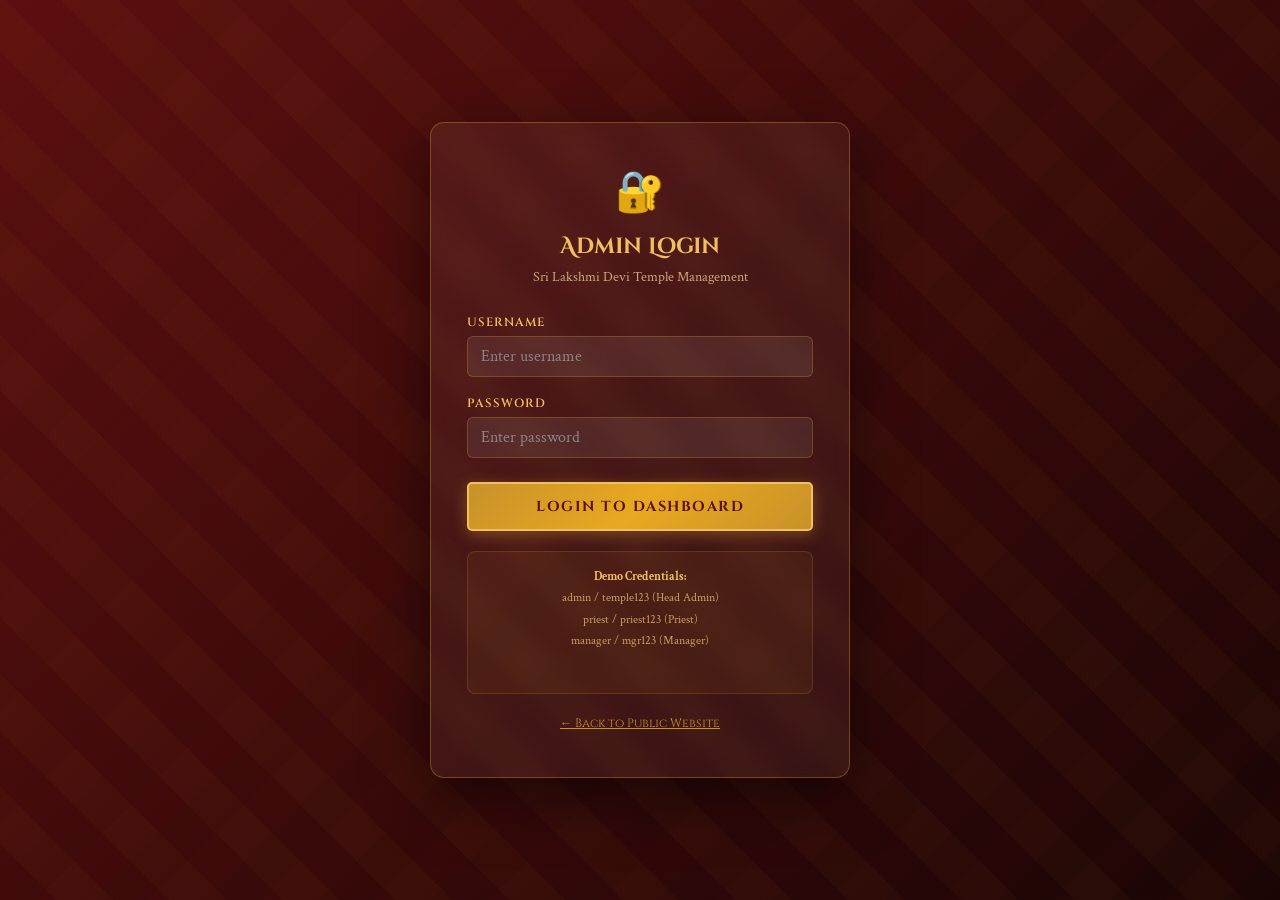
==== admin-dashboard.html @ ceff402d "Add files via upload" ====
<!DOCTYPE html>
<html lang="en">
<head>
<meta charset="UTF-8"/>
<meta name="viewport" content="width=device-width, initial-scale=1.0"/>
<title>Admin Dashboard – Temple</title>
<link rel="stylesheet" href="style.css"/>
<style>
  body { background:#0f0404; }
  body::before { background-image:none; }
  .admin-layout { display:flex; min-height:100vh; }
  .sidebar {
    width:230px; flex-shrink:0;
    background:linear-gradient(180deg,#1a0505,#2d0808);
    border-right:2px solid rgba(200,146,42,0.3);
    display:flex; flex-direction:column;
    position:sticky; top:0; height:100vh; overflow-y:auto;
  }
  .sidebar-logo { padding:24px 18px 16px; border-bottom:1px solid rgba(200,146,42,0.2); text-align:center; }
  .sidebar-logo h2 { font-family:'Cinzel Decorative',cursive; color:var(--gold-light); font-size:0.85rem; line-height:1.4; }
  .sidebar-logo p  { color:#c8a060; font-size:0.72rem; margin-top:4px; }
  .admin-info { padding:14px 18px; border-bottom:1px solid rgba(200,146,42,0.15); }
  .admin-info p { color:#e8d0a8; font-size:0.82rem; }
  .admin-info span { color:var(--gold); font-weight:bold; }
  .nav-menu { flex:1; padding:12px 0; }
  .nav-item {
    display:flex; align-items:center; gap:10px;
    padding:11px 18px; cursor:pointer;
    color:#c8a878; font-family:'Cinzel',serif;
    font-size:0.75rem; letter-spacing:0.5px;
    transition:all 0.2s; border-left:3px solid transparent;
  }
  .nav-item:hover { background:rgba(200,146,42,0.1); color:var(--gold-light); }
  .nav-item.active { background:rgba(200,146,42,0.15); color:var(--gold-light); border-left-color:var(--gold); }
  .nav-item .icon { font-size:1rem; width:20px; text-align:center; }
  .sidebar-footer { padding:16px 18px; border-top:1px solid rgba(200,146,42,0.2); }
  .sidebar-footer a { display:block; color:#c8a060; font-family:'Cinzel',serif; font-size:0.72rem; text-decoration:none; margin-bottom:8px; transition:color 0.2s; }
  .sidebar-footer a:hover { color:var(--gold-light); }
  .main { flex:1; overflow-y:auto; background:#150303; }
  .topbar {
    background:rgba(92,15,15,0.6); border-bottom:1px solid rgba(200,146,42,0.25);
    padding:14px 28px; display:flex; align-items:center; justify-content:space-between;
    position:sticky; top:0; z-index:10; backdrop-filter:blur(8px);
  }
  .topbar h1 { font-family:'Cinzel',serif; color:var(--gold-light); font-size:1rem; letter-spacing:1px; }
  .page { display:none; padding:28px; }
  .page.active { display:block; }
  .stats-row { display:grid; grid-template-columns:repeat(auto-fit,minmax(150px,1fr)); gap:14px; margin-bottom:28px; }
  .stat { background:rgba(255,255,255,0.05); border:1px solid rgba(200,146,42,0.2); border-radius:10px; padding:18px 16px; text-align:center; }
  .stat .n { font-family:'Cinzel Decorative',cursive; font-size:2rem; color:var(--gold-light); display:block; }
  .stat p { color:#c8a878; font-size:0.78rem; margin-top:4px; }
  .section-hdr { display:flex; align-items:center; justify-content:space-between; margin-bottom:18px; flex-wrap:wrap; gap:10px; }
  .section-hdr h2 { font-family:'Cinzel',serif; color:var(--gold-light); font-size:1rem; letter-spacing:1px; }
  .dark-card { background:rgba(255,255,255,0.04); border:1px solid rgba(200,146,42,0.2); border-radius:10px; overflow:hidden; margin-bottom:24px; }
  .dark-table { width:100%; border-collapse:collapse; }
  .dark-table th { background:rgba(200,146,42,0.15); color:var(--gold-light); font-family:'Cinzel',serif; font-size:0.7rem; letter-spacing:1px; padding:10px 14px; text-align:left; }
  .dark-table td { padding:10px 14px; border-bottom:1px solid rgba(200,146,42,0.08); color:#e8d0a8; font-size:0.88rem; vertical-align:top; }
  .dark-table tr:hover td { background:rgba(255,255,255,0.03); }
  .modal-bg { display:none; position:fixed; inset:0; background:rgba(0,0,0,0.75); z-index:200; align-items:center; justify-content:center; }
  .modal-bg.open { display:flex; }
  .modal { background:#1a0505; border:1px solid var(--gold); border-radius:12px; padding:30px; width:90%; max-width:500px; max-height:88vh; overflow-y:auto; }
  .modal h3 { font-family:'Cinzel',serif; color:var(--gold-light); margin-bottom:20px; font-size:1rem; }
  .modal .form-group label { color:var(--gold-light); }
  .modal input,.modal select,.modal textarea { background:rgba(255,255,255,0.07); border:1px solid rgba(200,146,42,0.3); color:#fff; width:100%; }
  .modal input::placeholder,.modal textarea::placeholder { color:#777; }
  .modal input:focus,.modal select:focus,.modal textarea:focus { border-color:var(--gold); box-shadow:0 0 0 2px rgba(200,146,42,0.2); }
  .modal select option { background:#2d0808; }
  .settings-form .form-group label { color:var(--gold-light); }
  .settings-form input,.settings-form textarea { background:rgba(255,255,255,0.07); border:1px solid rgba(200,146,42,0.25); color:#fff; width:100%; }
  .settings-form input:focus,.settings-form textarea:focus { border-color:var(--gold); box-shadow:0 0 0 2px rgba(200,146,42,0.2); }
  .pwd-box { background:rgba(255,255,255,0.04); border:1px solid rgba(200,146,42,0.2); border-radius:10px; padding:24px; margin-bottom:20px; }
  .pwd-box h3 { font-family:'Cinzel',serif; color:var(--gold-light); font-size:0.9rem; margin-bottom:16px; }
  .reason-chips { display:flex; flex-wrap:wrap; gap:8px; margin-bottom:12px; }
  .reason-chip {
    padding:7px 14px; border-radius:20px; cursor:pointer;
    font-family:'Cinzel',serif; font-size:0.72rem; letter-spacing:0.5px;
    border:1px solid rgba(200,146,42,0.4); color:#c8a878;
    background:rgba(255,255,255,0.05); transition:all 0.2s;
  }
  .reason-chip:hover,.reason-chip.selected { background:rgba(139,26,26,0.4); border-color:var(--crimson-light); color:#ffb0b0; }
  @media(max-width:700px) {
    .sidebar { width:60px; }
    .sidebar-logo h2,.sidebar-logo p,.admin-info,.nav-item span,.sidebar-footer { display:none; }
    .nav-item { justify-content:center; padding:14px; }
    .page { padding:16px; }
  }
</style>
</head>
<body>
<div class="admin-layout">

  <!-- SIDEBAR -->
  <aside class="sidebar">
    <div class="sidebar-logo">
      <div style="font-size:1.8rem;">🪔</div>
      <h2>Temple Admin</h2>
      <p>Management Panel</p>
    </div>
    <div class="admin-info">
      <p>Logged in as:<br/><span id="admin-name">—</span></p>
      <p style="margin-top:4px;color:#a08060;font-size:0.72rem;" id="admin-role">—</p>
    </div>
    <nav class="nav-menu">
      <div class="nav-item active" onclick="showPage('dashboard')"><span class="icon">📊</span><span>Dashboard</span></div>
      <div class="nav-item" onclick="showPage('bookings')"><span class="icon">📋</span><span>Bookings</span></div>
      <div class="nav-item" onclick="showPage('announcements')"><span class="icon">🔔</span><span>Announcements</span></div>
      <div class="nav-item" onclick="showPage('poojas')"><span class="icon">🌸</span><span>Manage Poojas</span></div>
      <div class="nav-item" onclick="showPage('settings')"><span class="icon">⚙️</span><span>Temple Settings</span></div>
      <div class="nav-item" onclick="showPage('password')"><span class="icon">🔑</span><span>Change Password</span></div>
    </nav>
    <div class="sidebar-footer">
      <a href="index.html" target="_blank">🌐 View Public Site</a>
      <a href="#" onclick="doLogout()">🚪 Logout</a>
    </div>
  </aside>

  <!-- MAIN -->
  <main class="main">
    <div class="topbar">
      <h1 id="page-title">📊 Dashboard</h1>
      <div style="color:#c8a878;font-size:0.8rem;font-family:'Cinzel',serif;" id="topbar-date"></div>
    </div>

    <!-- DASHBOARD -->
    <div class="page active" id="page-dashboard">
      <div class="stats-row">
        <div class="stat"><span class="n" id="s-total">0</span><p>Total Bookings</p></div>
        <div class="stat"><span class="n" id="s-pending">0</span><p>Pending</p></div>
        <div class="stat"><span class="n" id="s-confirmed">0</span><p>Confirmed</p></div>
        <div class="stat"><span class="n" id="s-rejected">0</span><p>Rejected</p></div>
        <div class="stat"><span class="n" id="s-poojas">0</span><p>Active Poojas</p></div>
        <div class="stat"><span class="n" id="s-ann">0</span><p>Announcements</p></div>
      </div>
      <div class="section-hdr"><h2>🕐 Recent Bookings</h2><button class="btn btn-outline btn-sm" onclick="showPage('bookings')">View All</button></div>
      <div class="dark-card"><div style="overflow-x:auto;"><table class="dark-table">
        <thead><tr><th>Ref</th><th>Name</th><th>Pooja</th><th>Date</th><th>Status</th></tr></thead>
        <tbody id="dash-bookings-body"></tbody>
      </table></div></div>
    </div>

    <!-- BOOKINGS -->
    <div class="page" id="page-bookings">
      <div class="section-hdr">
        <h2>📋 All Bookings</h2>
        <select id="filter-status" onchange="renderBookings()" style="background:rgba(255,255,255,0.07);border:1px solid rgba(200,146,42,0.3);color:#e8d0a8;padding:6px 10px;border-radius:5px;font-family:'Cinzel',serif;font-size:0.72rem;">
          <option value="">All Status</option>
          <option value="Pending">Pending</option>
          <option value="Confirmed">Confirmed</option>
          <option value="Rejected">Rejected</option>
        </select>
      </div>
      <div class="dark-card"><div style="overflow-x:auto;"><table class="dark-table">
        <thead><tr><th>Ref</th><th>Name</th><th>Phone</th><th>Pooja</th><th>Date</th><th>Time</th><th>Status</th><th>Reason</th><th>Actions</th></tr></thead>
        <tbody id="bookings-body"></tbody>
      </table></div></div>
    </div>

    <!-- ANNOUNCEMENTS -->
    <div class="page" id="page-announcements">
      <div class="section-hdr">
        <h2>🔔 Announcements</h2>
        <button class="btn btn-gold btn-sm" onclick="openAnnModal()">+ ADD NEW</button>
      </div>
      <div class="dark-card"><div style="overflow-x:auto;"><table class="dark-table">
        <thead><tr><th>Title</th><th>Date</th><th>Body</th><th>Status</th><th>Actions</th></tr></thead>
        <tbody id="ann-body"></tbody>
      </table></div></div>
    </div>

    <!-- POOJAS -->
    <div class="page" id="page-poojas">
      <div class="section-hdr">
        <h2>🌸 Manage Poojas</h2>
        <button class="btn btn-gold btn-sm" onclick="openPoojaModal()">+ ADD POOJA</button>
      </div>
      <div class="dark-card"><div style="overflow-x:auto;"><table class="dark-table">
        <thead><tr><th>Icon</th><th>Name</th><th>Price (₹)</th><th>Duration</th><th>Description</th><th>Status</th><th>Actions</th></tr></thead>
        <tbody id="poojas-body"></tbody>
      </table></div></div>
    </div>

    <!-- SETTINGS -->
    <div class="page" id="page-settings">
      <div class="section-hdr"><h2>⚙️ Temple Settings</h2></div>
      <div class="dark-card" style="padding:28px;">
        <div class="settings-form">
          <div class="form-row">
            <div class="form-group"><label>TEMPLE NAME</label><input type="text" id="st-name"/></div>
            <div class="form-group"><label>TAGLINE</label><input type="text" id="st-tagline"/></div>
          </div>
          <div class="form-group"><label>ADDRESS</label><input type="text" id="st-address"/></div>
          <div class="form-row">
            <div class="form-group"><label>PHONE</label><input type="text" id="st-phone"/></div>
            <div class="form-group"><label>EMAIL</label><input type="email" id="st-email"/></div>
          </div>
          <div class="form-row">
            <div class="form-group"><label>TIMINGS</label><input type="text" id="st-timings"/></div>
            <div class="form-group"><label>DRESS CODE</label><input type="text" id="st-dresscode"/></div>
          </div>
          <div class="form-row">
            <div class="form-group"><label>UPI ID</label><input type="text" id="st-upi"/></div>
            <div class="form-group"><label>WHATSAPP NUMBER</label><input type="text" id="st-whatsapp"/></div>
          </div>
          <div class="form-group"><label>ABOUT THE TEMPLE</label><textarea id="st-about" rows="5"></textarea></div>
          <button class="btn btn-gold" onclick="saveSettings()">💾 SAVE ALL SETTINGS</button>
          <p style="color:#888;font-size:0.8rem;margin-top:10px;font-style:italic;">Changes are saved instantly and reflected on the public website.</p>
        </div>
      </div>
    </div>

    <!-- CHANGE PASSWORD -->
    <div class="page" id="page-password">
      <div class="section-hdr"><h2>🔑 Change Password</h2></div>
      <div id="pwd-cards"></div>
    </div>

  </main>
</div>

<!-- REJECT MODAL -->
<div class="modal-bg" id="reject-modal">
  <div class="modal">
    <h3>❌ Reject Booking</h3>
    <input type="hidden" id="reject-booking-id"/>
    <p style="color:#c8a878;font-size:0.88rem;margin-bottom:16px;">Select a reason for rejection. The devotee will see this on the booking status page.</p>
    <p style="font-family:'Cinzel',serif;color:var(--gold-light);font-size:0.75rem;letter-spacing:1px;margin-bottom:10px;">QUICK REASONS:</p>
    <div class="reason-chips" id="reason-chips">
      <div class="reason-chip" onclick="selectChip(this)">📅 Please choose a different date</div>
      <div class="reason-chip" onclick="selectChip(this)">🕐 Please choose a different time slot</div>
      <div class="reason-chip" onclick="selectChip(this)">👥 Too many bookings on this date</div>
      <div class="reason-chip" onclick="selectChip(this)">🛕 Temple closed on this day</div>
      <div class="reason-chip" onclick="selectChip(this)">🔧 Maintenance work scheduled</div>
      <div class="reason-chip" onclick="selectChip(this)">✍️ Write custom reason below</div>
    </div>
    <div class="form-group">
      <label>CUSTOM REASON (optional)</label>
      <textarea id="reject-custom" placeholder="Write your own reason here..." rows="3"></textarea>
    </div>
    <div style="display:flex;gap:10px;margin-top:12px;flex-wrap:wrap;">
      <button class="btn btn-danger" onclick="confirmReject()">❌ CONFIRM REJECTION</button>
      <button class="btn btn-outline" onclick="closeModal('reject-modal')">CANCEL</button>
    </div>
  </div>
</div>

<!-- ANNOUNCEMENT MODAL -->
<div class="modal-bg" id="ann-modal">
  <div class="modal">
    <h3 id="ann-modal-title">➕ Add Announcement</h3>
    <input type="hidden" id="ann-edit-id"/>
    <div class="form-group"><label>TITLE</label><input type="text" id="ann-title" placeholder="Announcement title"/></div>
    <div class="form-group"><label>DATE / PERIOD</label><input type="text" id="ann-date" placeholder="e.g. August 9, 2025 or Every Friday"/></div>
    <div class="form-group"><label>DETAILS</label><textarea id="ann-body-inp" placeholder="Announcement details..." rows="4"></textarea></div>
    <div class="form-group"><label>STATUS</label>
      <select id="ann-active"><option value="true">Active (visible on site)</option><option value="false">Inactive (hidden)</option></select>
    </div>
    <div style="display:flex;gap:10px;margin-top:8px;">
      <button class="btn btn-gold" onclick="saveAnn()">SAVE</button>
      <button class="btn btn-outline" onclick="closeModal('ann-modal')">CANCEL</button>
    </div>
  </div>
</div>

<!-- POOJA MODAL -->
<div class="modal-bg" id="pooja-modal">
  <div class="modal">
    <h3 id="pooja-modal-title">➕ Add Pooja Service</h3>
    <input type="hidden" id="pooja-edit-id"/>
    <div class="form-row">
      <div class="form-group"><label>ICON (emoji)</label><input type="text" id="p-icon" placeholder="🌸"/></div>
      <div class="form-group"><label>NAME</label><input type="text" id="p-name" placeholder="Pooja name"/></div>
    </div>
    <div class="form-row">
      <div class="form-group"><label>PRICE (₹)</label><input type="number" id="p-price" placeholder="501"/></div>
      <div class="form-group"><label>DURATION</label><input type="text" id="p-duration" placeholder="1 Hour"/></div>
    </div>
    <div class="form-group"><label>DESCRIPTION</label><textarea id="p-desc" placeholder="Brief description..." rows="3"></textarea></div>
    <div class="form-group"><label>STATUS</label>
      <select id="p-active"><option value="true">Active (visible on site)</option><option value="false">Inactive (hidden)</option></select>
    </div>
    <div style="display:flex;gap:10px;margin-top:8px;">
      <button class="btn btn-gold" onclick="savePooja()">SAVE</button>
      <button class="btn btn-outline" onclick="closeModal('pooja-modal')">CANCEL</button>
    </div>
  </div>
</div>

<div id="toast"></div>
<script src="data.js"></script>
<script>
  // Auth guard
  const currentAdmin = TempleDB.getLoggedIn();
  if(!currentAdmin) window.location.href = 'admin-login.html';
  document.getElementById('admin-name').textContent = currentAdmin.name;
  document.getElementById('admin-role').textContent = currentAdmin.role;
  document.getElementById('topbar-date').textContent = new Date().toLocaleDateString('en-IN',{weekday:'long',year:'numeric',month:'long',day:'numeric'});

  // ── NAVIGATION ──
  function showPage(id) {
    document.querySelectorAll('.page').forEach(p=>p.classList.remove('active'));
    document.querySelectorAll('.nav-item').forEach(n=>n.classList.remove('active'));
    document.getElementById('page-'+id).classList.add('active');
    const titles = {dashboard:'📊 Dashboard',bookings:'📋 Bookings',announcements:'🔔 Announcements',poojas:'🌸 Manage Poojas',settings:'⚙️ Temple Settings',password:'🔑 Change Password'};
    document.getElementById('page-title').textContent = titles[id]||id;
    const idx = ['dashboard','bookings','announcements','poojas','settings','password'].indexOf(id);
    document.querySelectorAll('.nav-item')[idx]?.classList.add('active');
    if(id==='dashboard')     renderDashboard();
    if(id==='bookings')      renderBookings();
    if(id==='announcements') renderAnn();
    if(id==='poojas')        renderPoojas();
    if(id==='settings')      loadSettings();
    if(id==='password')      renderPasswordPage();
  }

  function toast(msg, ok=true) {
    const t=document.getElementById('toast');
    t.textContent=msg; t.className=ok?'show green':'show';
    setTimeout(()=>t.className='',3500);
  }

  // ── DASHBOARD ──
  function renderDashboard() {
    const b=TempleDB.getBookings();
    document.getElementById('s-total').textContent     = b.length;
    document.getElementById('s-pending').textContent   = b.filter(x=>x.status==='Pending').length;
    document.getElementById('s-confirmed').textContent = b.filter(x=>x.status==='Confirmed').length;
    document.getElementById('s-rejected').textContent  = b.filter(x=>x.status==='Rejected').length;
    document.getElementById('s-poojas').textContent    = TempleDB.getPoojas().filter(x=>x.active).length;
    document.getElementById('s-ann').textContent       = TempleDB.getAnnouncements().filter(x=>x.active).length;
    const recent = [...b].reverse().slice(0,6);
    document.getElementById('dash-bookings-body').innerHTML = recent.length
      ? recent.map(x=>`<tr>
          <td style="color:var(--gold)">${x.bookingRef}</td>
          <td>${x.name}</td>
          <td>${x.pooja.split('–')[0].trim()}</td>
          <td>${x.date}</td>
          <td><span class="badge badge-${x.status.toLowerCase()}">${x.status}</span></td>
        </tr>`).join('')
      : '<tr><td colspan="5" style="text-align:center;color:#666;padding:20px;">No bookings yet.</td></tr>';
  }

  // ── BOOKINGS ──
  function renderBookings() {
    const filter = document.getElementById('filter-status')?.value||'';
    let b = [...TempleDB.getBookings()].reverse();
    if(filter) b = b.filter(x=>x.status===filter);
    document.getElementById('bookings-body').innerHTML = b.length
      ? b.map(x=>`<tr>
          <td style="color:var(--gold);white-space:nowrap;">${x.bookingRef}</td>
          <td>${x.name}<br/><span style="font-size:0.78rem;color:#a08060;">${x.phone}</span></td>
          <td>${x.phone}</td>
          <td style="white-space:nowrap;">${x.pooja.split('–')[0].trim()}</td>
          <td style="white-space:nowrap;">${x.date}</td>
          <td style="white-space:nowrap;">${x.time}</td>
          <td><span class="badge badge-${x.status.toLowerCase()}">${x.status}</span></td>
          <td style="font-size:0.8rem;max-width:160px;color:#ffb0b0;">${x.reason||'—'}</td>
          <td style="white-space:nowrap;">
            ${x.status==='Pending'?`
              <button class="btn btn-success btn-sm" onclick="approveBooking(${x.id})" style="margin-bottom:4px;">✅ Approve</button><br/>
              <button class="btn btn-danger btn-sm"  onclick="openRejectModal(${x.id})">❌ Reject</button>`
            : x.status==='Confirmed'?
              `<button class="btn btn-danger btn-sm" onclick="openRejectModal(${x.id})">❌ Reject</button>`
            : `<button class="btn btn-success btn-sm" onclick="approveBooking(${x.id})">✅ Approve</button>`}
          </td>
        </tr>`).join('')
      : '<tr><td colspan="9" style="text-align:center;color:#666;padding:20px;">No bookings found.</td></tr>';
  }

  function approveBooking(id) {
    TempleDB.updateBookingStatus(id, 'Confirmed', '');
    renderBookings(); renderDashboard();
    toast('✅ Booking confirmed! Devotee can see this on the status page.');
  }

  // ── REJECT MODAL ──
  let selectedChipText = '';
  function openRejectModal(id) {
    document.getElementById('reject-booking-id').value = id;
    document.getElementById('reject-custom').value = '';
    document.querySelectorAll('.reason-chip').forEach(c=>c.classList.remove('selected'));
    selectedChipText = '';
    document.getElementById('reject-modal').classList.add('open');
  }
  function selectChip(el) {
    document.querySelectorAll('.reason-chip').forEach(c=>c.classList.remove('selected'));
    el.classList.add('selected');
    selectedChipText = el.textContent.trim();
    if(selectedChipText.includes('custom reason')) {
      selectedChipText = '';
      document.getElementById('reject-custom').focus();
    }
  }
  function confirmReject() {
    const id     = parseInt(document.getElementById('reject-booking-id').value);
    const custom = document.getElementById('reject-custom').value.trim();
    const reason = custom || selectedChipText;
    if(!reason) { toast('⚠️ Please select or write a reason.', false); return; }
    TempleDB.updateBookingStatus(id, 'Rejected', reason);
    closeModal('reject-modal');
    renderBookings(); renderDashboard();
    toast('❌ Booking rejected. Reason saved for devotee.');
  }

  // ── ANNOUNCEMENTS ──
  function renderAnn() {
    const ann=TempleDB.getAnnouncements();
    document.getElementById('ann-body').innerHTML = ann.length
      ? ann.map((a,i)=>`<tr>
          <td><strong style="color:var(--gold-light);">${a.title}</strong></td>
          <td>${a.date}</td>
          <td style="max-width:220px;font-size:0.85rem;">${a.body}</td>
          <td><span class="badge ${a.active?'badge-active':'badge-inactive'}">${a.active?'Active':'Inactive'}</span></td>
          <td style="white-space:nowrap;">
            <button class="btn btn-outline btn-sm" onclick="editAnn(${i})" style="margin-right:4px;">✏️</button>
            <button class="btn btn-danger btn-sm"  onclick="deleteAnn(${i})">🗑️</button>
          </td>
        </tr>`).join('')
      : '<tr><td colspan="5" style="text-align:center;color:#666;padding:20px;">No announcements.</td></tr>';
  }
  function openAnnModal(edit=false) {
    if(!edit) {
      document.getElementById('ann-modal-title').textContent='➕ Add Announcement';
      document.getElementById('ann-edit-id').value='';
      ['ann-title','ann-date','ann-body-inp'].forEach(id=>document.getElementById(id).value='');
      document.getElementById('ann-active').value='true';
    }
    document.getElementById('ann-modal').classList.add('open');
  }
  function editAnn(i) {
    const a=TempleDB.getAnnouncements()[i];
    document.getElementById('ann-modal-title').textContent='✏️ Edit Announcement';
    document.getElementById('ann-edit-id').value=i;
    document.getElementById('ann-title').value=a.title;
    document.getElementById('ann-date').value=a.date;
    document.getElementById('ann-body-inp').value=a.body;
    document.getElementById('ann-active').value=a.active?'true':'false';
    openAnnModal(true);
  }
  function saveAnn() {
    const title=document.getElementById('ann-title').value.trim();
    const date =document.getElementById('ann-date').value.trim();
    const body =document.getElementById('ann-body-inp').value.trim();
    const active=document.getElementById('ann-active').value==='true';
    if(!title||!date||!body){toast('Please fill all fields.',false);return;}
    const ann=TempleDB.getAnnouncements();
    const editId=document.getElementById('ann-edit-id').value;
    if(editId!=='') ann[parseInt(editId)]={...ann[parseInt(editId)],title,date,body,active};
    else ann.push({id:Date.now(),title,date,body,active});
    TempleDB.saveAnnouncements(ann);
    closeModal('ann-modal'); renderAnn();
    toast('✅ Announcement saved!');
  }
  function deleteAnn(i) {
    if(!confirm('Delete this announcement?')) return;
    const ann=TempleDB.getAnnouncements(); ann.splice(i,1);
    TempleDB.saveAnnouncements(ann); renderAnn();
    toast('🗑️ Deleted.');
  }

  // ── POOJAS ──
  function renderPoojas() {
    const p=TempleDB.getPoojas();
    document.getElementById('poojas-body').innerHTML = p.length
      ? p.map((p,i)=>`<tr>
          <td style="font-size:1.4rem;">${p.icon}</td>
          <td><strong style="color:var(--gold-light);">${p.name}</strong></td>
          <td>₹${p.price.toLocaleString()}</td>
          <td>${p.duration}</td>
          <td style="font-size:0.82rem;max-width:180px;">${p.desc}</td>
          <td><span class="badge ${p.active?'badge-active':'badge-inactive'}">${p.active?'Active':'Inactive'}</span></td>
          <td style="white-space:nowrap;">
            <button class="btn btn-outline btn-sm" onclick="editPooja(${i})" style="margin-right:4px;">✏️</button>
            <button class="btn btn-danger btn-sm"  onclick="deletePooja(${i})">🗑️</button>
          </td>
        </tr>`).join('')
      : '<tr><td colspan="7" style="text-align:center;color:#666;padding:20px;">No poojas.</td></tr>';
  }
  function openPoojaModal(edit=false) {
    if(!edit) {
      document.getElementById('pooja-modal-title').textContent='➕ Add Pooja Service';
      document.getElementById('pooja-edit-id').value='';
      ['p-icon','p-name','p-price','p-duration','p-desc'].forEach(id=>document.getElementById(id).value='');
      document.getElementById('p-active').value='true';
    }
    document.getElementById('pooja-modal').classList.add('open');
  }
  function editPooja(i) {
    const p=TempleDB.getPoojas()[i];
    document.getElementById('pooja-modal-title').textContent='✏️ Edit Pooja';
    document.getElementById('pooja-edit-id').value=i;
    document.getElementById('p-icon').value=p.icon;
    document.getElementById('p-name').value=p.name;
    document.getElementById('p-price').value=p.price;
    document.getElementById('p-duration').value=p.duration;
    document.getElementById('p-desc').value=p.desc;
    document.getElementById('p-active').value=p.active?'true':'false';
    openPoojaModal(true);
  }
  function savePooja() {
    const icon=document.getElementById('p-icon').value.trim()||'🌸';
    const name=document.getElementById('p-name').value.trim();
    const price=parseInt(document.getElementById('p-price').value)||0;
    const duration=document.getElementById('p-duration').value.trim();
    const desc=document.getElementById('p-desc').value.trim();
    const active=document.getElementById('p-active').value==='true';
    if(!name||!price||!duration){toast('Fill name, price and duration.',false);return;}
    const poojas=TempleDB.getPoojas();
    const editId=document.getElementById('pooja-edit-id').value;
    if(editId!=='') poojas[parseInt(editId)]={...poojas[parseInt(editId)],icon,name,price,duration,desc,active};
    else poojas.push({id:Date.now(),icon,name,price,duration,desc,active});
    TempleDB.savePoojas(poojas);
    closeModal('pooja-modal'); renderPoojas();
    toast('✅ Pooja saved!');
  }
  function deletePooja(i) {
    if(!confirm('Delete this pooja?')) return;
    const p=TempleDB.getPoojas(); p.splice(i,1);
    TempleDB.savePoojas(p); renderPoojas();
    toast('🗑️ Deleted.');
  }

  // ── SETTINGS ──
  function loadSettings() {
    const s=TempleDB.getSettings();
    document.getElementById('st-name').value=s.name;
    document.getElementById('st-tagline').value=s.tagline;
    document.getElementById('st-address').value=s.address;
    document.getElementById('st-phone').value=s.phone;
    document.getElementById('st-email').value=s.email;
    document.getElementById('st-timings').value=s.timings;
    document.getElementById('st-dresscode').value=s.dresscode;
    document.getElementById('st-upi').value=s.upi;
    document.getElementById('st-whatsapp').value=s.whatsapp;
    document.getElementById('st-about').value=s.about;
  }
  function saveSettings() {
    TempleDB.saveSettings({
      name:document.getElementById('st-name').value.trim(),
      tagline:document.getElementById('st-tagline').value.trim(),
      address:document.getElementById('st-address').value.trim(),
      phone:document.getElementById('st-phone').value.trim(),
      email:document.getElementById('st-email').value.trim(),
      timings:document.getElementById('st-timings').value.trim(),
      dresscode:document.getElementById('st-dresscode').value.trim(),
      upi:document.getElementById('st-upi').value.trim(),
      whatsapp:document.getElementById('st-whatsapp').value.trim(),
      about:document.getElementById('st-about').value.trim(),
    });
    toast('✅ Settings saved! Public site updated.');
  }

  // ── CHANGE PASSWORD ──
  function renderPasswordPage() {
    const admins = TempleDB.getAdmins();
    document.getElementById('pwd-cards').innerHTML = admins.map(a=>`
      <div class="pwd-box">
        <h3>🔑 ${a.name} <span style="font-size:0.75rem;color:#a08060;">(${a.role})</span></h3>
        <div class="form-row">
          <div class="form-group">
            <label>CURRENT PASSWORD</label>
            <input type="password" id="old-${a.username}" placeholder="Current password" style="background:rgba(255,255,255,0.07);border:1px solid rgba(200,146,42,0.3);color:#fff;width:100%;"/>
          </div>
          <div class="form-group">
            <label>NEW PASSWORD</label>
            <input type="password" id="new-${a.username}" placeholder="New password (min 6 chars)" style="background:rgba(255,255,255,0.07);border:1px solid rgba(200,146,42,0.3);color:#fff;width:100%;"/>
          </div>
        </div>
        <div class="form-group">
          <label>CONFIRM NEW PASSWORD</label>
          <input type="password" id="con-${a.username}" placeholder="Confirm new password" style="background:rgba(255,255,255,0.07);border:1px solid rgba(200,146,42,0.3);color:#fff;width:100%;max-width:320px;"/>
        </div>
        <button class="btn btn-gold btn-sm" onclick="changePassword('${a.username}')">🔐 UPDATE PASSWORD</button>
      </div>`).join('');
  }

  function changePassword(username) {
    const oldP = document.getElementById('old-'+username).value;
    const newP = document.getElementById('new-'+username).value;
    const conP = document.getElementById('con-'+username).value;
    if(!oldP||!newP||!conP)      { toast('⚠️ Please fill all password fields.', false); return; }
    if(newP.length < 6)          { toast('⚠️ New password must be at least 6 characters.', false); return; }
    if(newP !== conP)             { toast('⚠️ New passwords do not match.', false); return; }
    const ok = TempleDB.changePassword(username, oldP, newP);
    if(ok) {
      toast('✅ Password updated successfully!');
      document.getElementById('old-'+username).value='';
      document.getElementById('new-'+username).value='';
      document.getElementById('con-'+username).value='';
    } else {
      toast('❌ Current password is incorrect.', false);
    }
  }

  // ── MODAL HELPERS ──
  function closeModal(id) { document.getElementById(id).classList.remove('open'); }
  document.querySelectorAll('.modal-bg').forEach(m=>{
    m.addEventListener('click',e=>{ if(e.target===m) m.classList.remove('open'); });
  });

  function doLogout() { TempleDB.logout(); window.location.href='admin-login.html'; }

  renderDashboard();
</script>
</body>
</html>
---- style.css ----
/* ══════════════════════════════════════
   Sri Lakshmi Devi Temple – Shared Styles
   ══════════════════════════════════════ */

@import url('https://fonts.googleapis.com/css2?family=Cinzel+Decorative:wght@400;700;900&family=Cinzel:wght@400;600;700&family=Crimson+Text:ital,wght@0,400;0,600;1,400&display=swap');

:root {
  --gold: #c8922a;
  --gold-light: #f0c060;
  --gold-pale: #fdf3dc;
  --crimson: #8b1a1a;
  --crimson-dark: #5c0f0f;
  --crimson-light: #b22222;
  --cream: #fdf6e3;
  --dark: #1a0a0a;
  --text: #2d1010;
  --border: #c8922a55;
  --success: #2d7a2d;
  --danger: #8b1a1a;
  --warning: #a07000;
}

* { margin:0; padding:0; box-sizing:border-box; }
html { scroll-behavior:smooth; }

body {
  font-family:'Crimson Text', serif;
  background:var(--cream);
  color:var(--text);
  overflow-x:hidden;
  min-height:100vh;
}

body::before {
  content:'';
  position:fixed; inset:0;
  background-image:
    repeating-linear-gradient(45deg, transparent, transparent 40px, rgba(200,146,42,0.04) 40px, rgba(200,146,42,0.04) 80px),
    repeating-linear-gradient(-45deg, transparent, transparent 40px, rgba(139,26,26,0.03) 40px, rgba(139,26,26,0.03) 80px);
  pointer-events:none; z-index:0;
}

/* ── NAV ── */
nav {
  background:linear-gradient(135deg, var(--crimson-dark) 0%, var(--crimson) 50%, var(--crimson-dark) 100%);
  border-bottom:3px solid var(--gold);
  position:sticky; top:0; z-index:100;
  box-shadow:0 4px 20px rgba(0,0,0,0.4);
}
.nav-inner {
  max-width:1200px; margin:0 auto;
  display:flex; align-items:center; justify-content:space-between;
  padding:0 24px; flex-wrap:wrap; gap:8px;
}
.nav-logo {
  font-family:'Cinzel Decorative', cursive;
  font-size:0.95rem; color:var(--gold-light);
  padding:12px 0;
  text-shadow:0 0 20px rgba(240,192,96,0.5);
  text-decoration:none;
}
.nav-logo span { display:block; font-size:0.6rem; color:#e8d5a3; font-family:'Cinzel',serif; font-weight:400; letter-spacing:3px; }
.nav-links { display:flex; gap:4px; flex-wrap:wrap; }
.nav-links a {
  color:#e8d5a3; text-decoration:none;
  font-family:'Cinzel',serif; font-size:0.73rem; letter-spacing:1px;
  padding:8px 12px; border-radius:4px;
  transition:all 0.3s;
  border:1px solid transparent;
}
.nav-links a:hover, .nav-links a.active {
  color:var(--gold-light);
  background:rgba(200,146,42,0.15);
  border-color:rgba(200,146,42,0.3);
}
.nav-links a.btn-admin {
  background:rgba(200,146,42,0.2);
  border-color:var(--gold);
  color:var(--gold-light);
}

/* ── SECTION ── */
section { position:relative; z-index:1; padding:60px 24px; }
.container { max-width:1100px; margin:0 auto; }

.section-title { text-align:center; margin-bottom:44px; }
.section-title h2 {
  font-family:'Cinzel Decorative', cursive;
  font-size:clamp(1.2rem, 3vw, 1.9rem);
  color:var(--crimson); margin-bottom:10px;
}
.section-title .ornament {
  display:flex; align-items:center; justify-content:center; gap:12px;
  color:var(--gold); font-size:1rem;
}
.section-title .ornament::before,
.section-title .ornament::after {
  content:''; flex:1; max-width:100px; height:1px;
  background:linear-gradient(90deg, transparent, var(--gold));
}
.section-title .ornament::after {
  background:linear-gradient(90deg, var(--gold), transparent);
}

/* ── HERO ── */
.hero {
  position:relative; z-index:1;
  background:linear-gradient(180deg, var(--crimson-dark) 0%, #3d0a0a 60%, var(--crimson-dark) 100%);
  text-align:center; padding:70px 24px 55px;
  overflow:hidden;
}
.hero::before {
  content:''; position:absolute; inset:0;
  background:radial-gradient(ellipse at 50% 0%, rgba(200,146,42,0.25) 0%, transparent 70%);
  pointer-events:none;
}
.hero-om {
  font-size:4.5rem; line-height:1;
  color:var(--gold);
  animation:glow 3s ease-in-out infinite alternate;
  margin-bottom:14px;
}
@keyframes glow {
  from { text-shadow:0 0 30px rgba(200,146,42,0.6), 0 0 60px rgba(200,146,42,0.3); }
  to   { text-shadow:0 0 50px rgba(240,192,96,0.9), 0 0 100px rgba(200,146,42,0.5); }
}
.hero h1 {
  font-family:'Cinzel Decorative', cursive;
  font-size:clamp(1.4rem, 4vw, 2.6rem);
  color:var(--gold-light);
  text-shadow:0 2px 8px rgba(0,0,0,0.5);
  margin-bottom:6px;
}
.hero-sub {
  font-family:'Cinzel', serif; letter-spacing:4px;
  font-size:0.75rem; color:#c8a87a; margin-bottom:20px;
}
.hero-divider {
  width:280px; margin:0 auto 20px;
  height:2px;
  background:linear-gradient(90deg, transparent, var(--gold), transparent);
}
.hero p { color:#e8d0a8; font-size:1.1rem; font-style:italic; max-width:580px; margin:0 auto 28px; line-height:1.7; }

/* ── BUTTONS ── */
.btn {
  display:inline-block; cursor:pointer;
  font-family:'Cinzel',serif; font-weight:700;
  font-size:0.82rem; letter-spacing:1.5px;
  padding:11px 28px; border-radius:5px;
  text-decoration:none; border:none;
  transition:all 0.3s; text-align:center;
}
.btn-gold {
  background:linear-gradient(135deg, var(--gold) 0%, #e8a820 50%, var(--gold) 100%);
  color:var(--crimson-dark);
  box-shadow:0 4px 15px rgba(200,146,42,0.4);
  border:2px solid var(--gold-light);
}
.btn-gold:hover { transform:translateY(-2px); box-shadow:0 8px 25px rgba(200,146,42,0.6); }
.btn-crimson {
  background:linear-gradient(135deg, var(--crimson-dark), var(--crimson-light));
  color:#fff;
  box-shadow:0 4px 15px rgba(139,26,26,0.3);
  border:2px solid var(--gold);
}
.btn-crimson:hover { transform:translateY(-2px); box-shadow:0 8px 25px rgba(139,26,26,0.4); }
.btn-sm { padding:7px 16px; font-size:0.72rem; letter-spacing:1px; }
.btn-success { background:#2d7a2d; color:#fff; border:none; }
.btn-success:hover { background:#1f5c1f; }
.btn-danger  { background:#8b1a1a; color:#fff; border:none; }
.btn-danger:hover  { background:#5c0f0f; }
.btn-outline {
  background:transparent;
  border:1px solid var(--gold);
  color:var(--gold);
}
.btn-outline:hover { background:rgba(200,146,42,0.1); }

/* ── CARDS ── */
.card {
  background:#fff;
  border:1px solid var(--border);
  border-radius:10px;
  box-shadow:0 4px 15px rgba(139,26,26,0.07);
  overflow:hidden;
}

/* ── FORM ── */
.form-group { display:flex; flex-direction:column; margin-bottom:18px; }
.form-group label {
  font-family:'Cinzel',serif; font-size:0.75rem;
  letter-spacing:1px; color:var(--crimson);
  margin-bottom:6px; font-weight:600;
}
.form-group input,
.form-group select,
.form-group textarea {
  border:1.5px solid #ddd; border-radius:6px;
  padding:9px 13px; font-family:'Crimson Text', serif;
  font-size:1rem; color:var(--text);
  transition:border-color 0.3s, box-shadow 0.3s;
  background:#fdfaf5;
}
.form-group input:focus,
.form-group select:focus,
.form-group textarea:focus {
  outline:none;
  border-color:var(--gold);
  box-shadow:0 0 0 3px rgba(200,146,42,0.12);
}
.form-group textarea { resize:vertical; min-height:80px; }
.form-row { display:grid; grid-template-columns:1fr 1fr; gap:18px; }

/* ── BADGE ── */
.badge {
  display:inline-block; padding:3px 11px;
  border-radius:12px; font-size:0.72rem;
  font-family:'Cinzel',serif; letter-spacing:0.5px;
}
.badge-confirmed { background:rgba(0,120,0,0.15); color:#1a6b1a; border:1px solid #1a6b1a; }
.badge-pending   { background:rgba(180,120,0,0.15); color:#806000; border:1px solid #806000; }
.badge-rejected  { background:rgba(139,26,26,0.15); color:#8b1a1a; border:1px solid #8b1a1a; }
.badge-active    { background:rgba(0,120,0,0.12); color:#1a6b1a; border:1px solid #1a6b1a; }
.badge-inactive  { background:rgba(100,100,100,0.12); color:#555; border:1px solid #aaa; }

/* ── TABLE ── */
.data-table { width:100%; border-collapse:collapse; font-size:0.92rem; }
.data-table th {
  background:linear-gradient(135deg, var(--crimson-dark), var(--crimson));
  color:#f0d080; font-family:'Cinzel',serif;
  font-size:0.72rem; letter-spacing:1px;
  padding:11px 14px; text-align:left;
}
.data-table td { padding:10px 14px; border-bottom:1px solid var(--border); }
.data-table tr:hover td { background:rgba(200,146,42,0.05); }

/* ── TOAST ── */
#toast {
  position:fixed; bottom:30px; right:30px; z-index:9999;
  background:var(--crimson-dark); color:#f0d080;
  font-family:'Cinzel',serif; font-size:0.82rem;
  padding:14px 22px; border-radius:8px;
  border:1px solid var(--gold);
  box-shadow:0 8px 30px rgba(0,0,0,0.4);
  transform:translateY(100px); opacity:0;
  transition:all 0.4s;
  max-width:320px;
}
#toast.show { transform:translateY(0); opacity:1; }
#toast.green { background:#1a4d1a; }

/* ── FOOTER ── */
footer {
  background:var(--crimson-dark);
  border-top:3px solid var(--gold);
  padding:36px 24px 18px;
  text-align:center; color:#c8a878;
  position:relative; z-index:1;
}
footer h3 { font-family:'Cinzel Decorative',cursive; color:var(--gold-light); font-size:1rem; margin-bottom:8px; }
footer p  { font-size:0.9rem; line-height:1.7; }
.footer-links { display:flex; justify-content:center; gap:18px; margin:14px 0; flex-wrap:wrap; }
.footer-links a { color:var(--gold); text-decoration:none; font-family:'Cinzel',serif; font-size:0.75rem; }
.footer-links a:hover { color:var(--gold-light); }
.footer-copy { font-size:0.78rem; color:#886040; margin-top:18px; border-top:1px solid rgba(200,146,42,0.2); padding-top:14px; }

/* ── ANNOUNCEMENTS ── */
.announce-ticker {
  background:rgba(92,15,15,0.08); border:1px solid var(--gold);
  border-radius:8px; overflow:hidden; margin-bottom:28px;
  display:flex; align-items:center;
}
.ticker-label {
  background:var(--gold); color:var(--crimson-dark);
  font-family:'Cinzel',serif; font-weight:700;
  font-size:0.7rem; letter-spacing:2px;
  padding:10px 14px; white-space:nowrap; flex-shrink:0;
}
.ticker-wrap { flex:1; overflow:hidden; }
.ticker-content {
  display:inline-block;
  color:var(--crimson); font-size:0.97rem;
  white-space:nowrap;
  animation:ticker 25s linear infinite;
  padding:10px 0;
}
@keyframes ticker {
  from { transform:translateX(100vw); }
  to   { transform:translateX(-100%); }
}

/* ── SERVICE CARD ── */
.service-card {
  background:#fff; border:1px solid var(--border);
  border-radius:10px; padding:26px 20px;
  text-align:center;
  box-shadow:0 4px 15px rgba(139,26,26,0.07);
  transition:all 0.3s; position:relative; overflow:hidden;
}
.service-card::before {
  content:''; position:absolute; top:0; left:0; right:0; height:4px;
  background:linear-gradient(90deg, var(--crimson), var(--gold), var(--crimson));
}
.service-card:hover { transform:translateY(-5px); box-shadow:0 12px 30px rgba(139,26,26,0.14); }
.service-icon { font-size:2.4rem; margin-bottom:12px; }
.service-card h3 { font-family:'Cinzel',serif; font-size:0.97rem; color:var(--crimson); margin-bottom:8px; font-weight:700; }
.service-card p  { font-size:0.88rem; color:#555; margin-bottom:14px; line-height:1.5; }
.service-price {
  display:inline-block;
  background:linear-gradient(135deg, var(--crimson-dark), var(--crimson-light));
  color:#fff; font-family:'Cinzel',serif; font-weight:700;
  padding:5px 16px; border-radius:20px; font-size:0.88rem;
}
.service-duration { display:block; font-size:0.78rem; color:#888; margin-top:7px; font-style:italic; }

/* ── RESPONSIVE ── */
@media(max-width:680px) {
  .form-row { grid-template-columns:1fr; }
  .nav-links a { font-size:0.65rem; padding:6px 8px; }
  section { padding:44px 16px; }
}
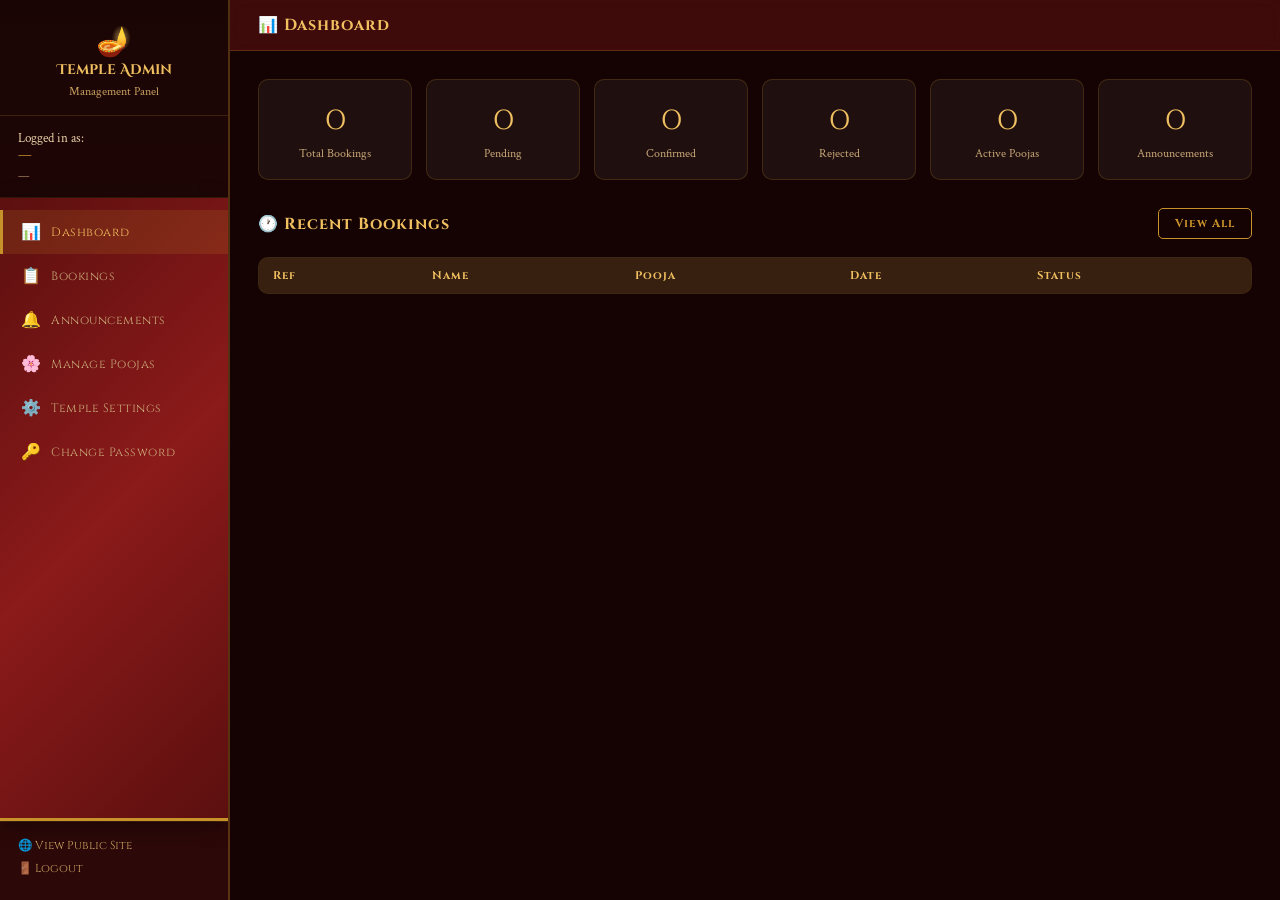
==== commit 3a871ed0: "Refactor renderBookings to fetch data asynchronously Updated renderBookings function to use async/aw" ====
--- a/admin-dashboard.html
+++ b/admin-dashboard.html
@@ -340,37 +340,44 @@
   }
 
   // ── BOOKINGS ──
-  function renderBookings() {
-    const filter = document.getElementById('filter-status')?.value||'';
-    let b = [...TempleDB.getBookings()].reverse();
-    if(filter) b = b.filter(x=>x.status===filter);
-    document.getElementById('bookings-body').innerHTML = b.length
-      ? b.map(x=>`<tr>
-          <td style="color:var(--gold);white-space:nowrap;">${x.bookingRef}</td>
-          <td>${x.name}<br/><span style="font-size:0.78rem;color:#a08060;">${x.phone}</span></td>
-          <td>${x.phone}</td>
-          <td style="white-space:nowrap;">${x.pooja.split('–')[0].trim()}</td>
-          <td style="white-space:nowrap;">${x.date}</td>
-          <td style="white-space:nowrap;">${x.time}</td>
-          <td><span class="badge badge-${x.status.toLowerCase()}">${x.status}</span></td>
-          <td style="font-size:0.8rem;max-width:160px;color:#ffb0b0;">${x.reason||'—'}</td>
-          <td style="white-space:nowrap;">
-            ${x.status==='Pending'?`
-              <button class="btn btn-success btn-sm" onclick="approveBooking(${x.id})" style="margin-bottom:4px;">✅ Approve</button><br/>
-              <button class="btn btn-danger btn-sm"  onclick="openRejectModal(${x.id})">❌ Reject</button>`
-            : x.status==='Confirmed'?
-              `<button class="btn btn-danger btn-sm" onclick="openRejectModal(${x.id})">❌ Reject</button>`
-            : `<button class="btn btn-success btn-sm" onclick="approveBooking(${x.id})">✅ Approve</button>`}
-          </td>
-        </tr>`).join('')
-      : '<tr><td colspan="9" style="text-align:center;color:#666;padding:20px;">No bookings found.</td></tr>';
-  }
-
-  function approveBooking(id) {
-    TempleDB.updateBookingStatus(id, 'Confirmed', '');
-    renderBookings(); renderDashboard();
-    toast('✅ Booking confirmed! Devotee can see this on the status page.');
-  }
+async function renderBookings() {
+
+const filter = document.getElementById('filter-status')?.value || '';
+
+const res = await fetch(
+'https://script.google.com/macros/s/AKfycbyPMW8x2QhBpDFxcMnop2QqtsYGvCZVgLd-e_NUkM8ZFBbhDALE_-H68Ay9Kf0d9zaG/exec?action=getBookings'
+);
+
+let b = await res.json();
+
+b.reverse();
+
+if(filter){
+b = b.filter(x => x.status === filter);
+}
+
+document.getElementById('bookings-body').innerHTML = b.length
+? b.map(x=><tr> <td style="color:var(--gold);white-space:nowrap;">${x.bookingRef}</td> <td>${x.name}<br/><span style="font-size:0.78rem;color:#a08060;">${x.phone}</span></td> <td>${x.phone}</td> <td style="white-space:nowrap;">${x.pooja.split('–')[0].trim()}</td> <td style="white-space:nowrap;">${new Date(x.date).toLocaleDateString()}</td> <td style="white-space:nowrap;">${x.time}</td> <td><span class="badge badge-${x.status.toLowerCase()}">${x.status}</span></td> <td>—</td> <td style="white-space:nowrap;"> ${x.status==='Pending' ? ✅ Approve : ''} </td> </tr>).join('')
+: 'No bookings found.';
+}
+async function approveBooking(bookingRef) {
+
+const url =
+"https://script.google.com/macros/s/AKfycbyPMW8x2QhBpDFxcMnop2QqtsYGvCZVgLd-e_NUkM8ZFBbhDALE_-H68Ay9Kf0d9zaG/exec?action=updateStatus&bookingRef="
+
+encodeURIComponent(bookingRef)
+"&status=Confirmed";
+
+const res = await fetch(url);
+const data = await res.json();
+
+if(data.success){
+toast('✅ Booking confirmed!');
+location.reload();
+} else {
+toast('❌ Failed to update booking.', false);
+}
+}
 
   // ── REJECT MODAL ──
   let selectedChipText = '';
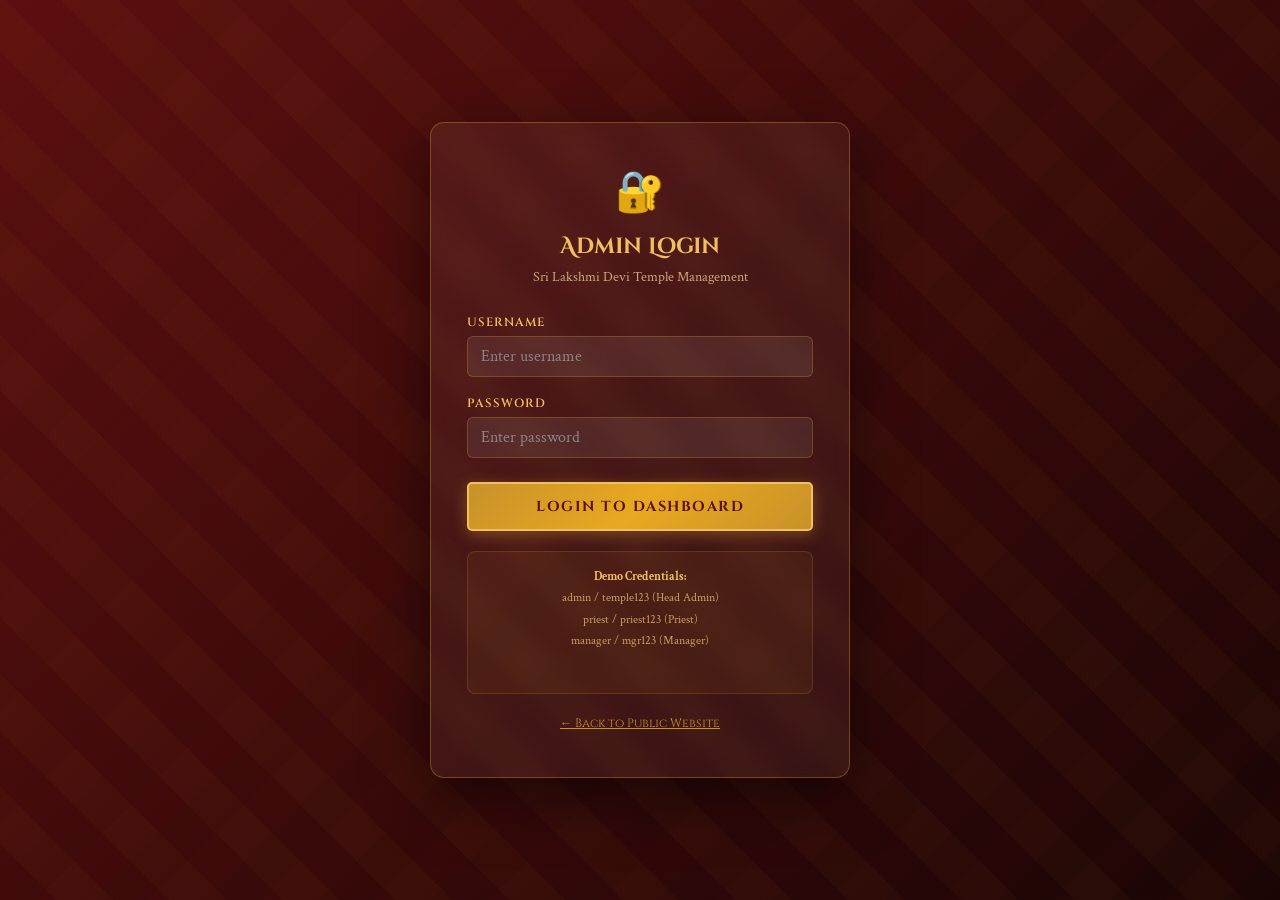
==== commit 6042782f: "Add files via upload" ====
--- a/admin-dashboard.html
+++ b/admin-dashboard.html
@@ -340,44 +340,37 @@
   }
 
   // ── BOOKINGS ──
-async function renderBookings() {
-
-const filter = document.getElementById('filter-status')?.value || '';
-
-const res = await fetch(
-'https://script.google.com/macros/s/AKfycbyPMW8x2QhBpDFxcMnop2QqtsYGvCZVgLd-e_NUkM8ZFBbhDALE_-H68Ay9Kf0d9zaG/exec?action=getBookings'
-);
-
-let b = await res.json();
-
-b.reverse();
-
-if(filter){
-b = b.filter(x => x.status === filter);
-}
-
-document.getElementById('bookings-body').innerHTML = b.length
-? b.map(x=><tr> <td style="color:var(--gold);white-space:nowrap;">${x.bookingRef}</td> <td>${x.name}<br/><span style="font-size:0.78rem;color:#a08060;">${x.phone}</span></td> <td>${x.phone}</td> <td style="white-space:nowrap;">${x.pooja.split('–')[0].trim()}</td> <td style="white-space:nowrap;">${new Date(x.date).toLocaleDateString()}</td> <td style="white-space:nowrap;">${x.time}</td> <td><span class="badge badge-${x.status.toLowerCase()}">${x.status}</span></td> <td>—</td> <td style="white-space:nowrap;"> ${x.status==='Pending' ? ✅ Approve : ''} </td> </tr>).join('')
-: 'No bookings found.';
-}
-async function approveBooking(bookingRef) {
-
-const url =
-"https://script.google.com/macros/s/AKfycbyPMW8x2QhBpDFxcMnop2QqtsYGvCZVgLd-e_NUkM8ZFBbhDALE_-H68Ay9Kf0d9zaG/exec?action=updateStatus&bookingRef="
-
-encodeURIComponent(bookingRef)
-"&status=Confirmed";
-
-const res = await fetch(url);
-const data = await res.json();
-
-if(data.success){
-toast('✅ Booking confirmed!');
-location.reload();
-} else {
-toast('❌ Failed to update booking.', false);
-}
-}
+  function renderBookings() {
+    const filter = document.getElementById('filter-status')?.value||'';
+    let b = [...TempleDB.getBookings()].reverse();
+    if(filter) b = b.filter(x=>x.status===filter);
+    document.getElementById('bookings-body').innerHTML = b.length
+      ? b.map(x=>`<tr>
+          <td style="color:var(--gold);white-space:nowrap;">${x.bookingRef}</td>
+          <td>${x.name}<br/><span style="font-size:0.78rem;color:#a08060;">${x.phone}</span></td>
+          <td>${x.phone}</td>
+          <td style="white-space:nowrap;">${x.pooja.split('–')[0].trim()}</td>
+          <td style="white-space:nowrap;">${x.date}</td>
+          <td style="white-space:nowrap;">${x.time}</td>
+          <td><span class="badge badge-${x.status.toLowerCase()}">${x.status}</span></td>
+          <td style="font-size:0.8rem;max-width:160px;color:#ffb0b0;">${x.reason||'—'}</td>
+          <td style="white-space:nowrap;">
+            ${x.status==='Pending'?`
+              <button class="btn btn-success btn-sm" onclick="approveBooking(${x.id})" style="margin-bottom:4px;">✅ Approve</button><br/>
+              <button class="btn btn-danger btn-sm"  onclick="openRejectModal(${x.id})">❌ Reject</button>`
+            : x.status==='Confirmed'?
+              `<button class="btn btn-danger btn-sm" onclick="openRejectModal(${x.id})">❌ Reject</button>`
+            : `<button class="btn btn-success btn-sm" onclick="approveBooking(${x.id})">✅ Approve</button>`}
+          </td>
+        </tr>`).join('')
+      : '<tr><td colspan="9" style="text-align:center;color:#666;padding:20px;">No bookings found.</td></tr>';
+  }
+
+  function approveBooking(id) {
+    TempleDB.updateBookingStatus(id, 'Confirmed', '');
+    renderBookings(); renderDashboard();
+    toast('✅ Booking confirmed! Devotee can see this on the status page.');
+  }
 
   // ── REJECT MODAL ──
   let selectedChipText = '';
